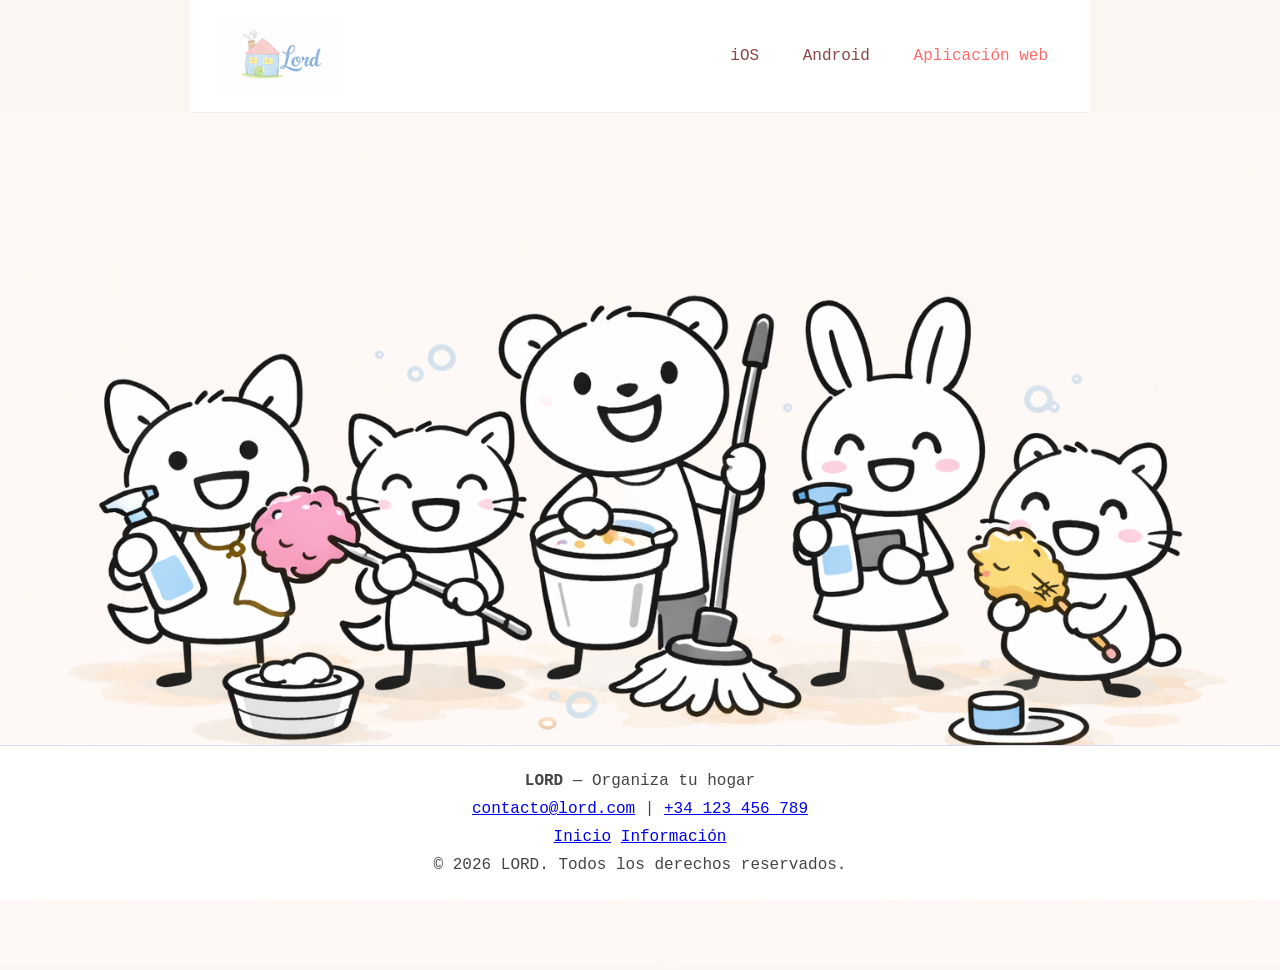
==== index.html @ 85760cb4 "Proyecto Lord" ====
<!DOCTYPE html>
<html lang="en">
<head>
    <meta charset="UTF-8">
    <meta name="viewport" content="width=device-width, initial-scale=1.0">
    <title>Lord</title>
    <link rel="stylesheet" href="CSS/style1.css">
    </head>
<body >
    <header class="header">
        <img src="Imagenes/logolord.png"  src="index.html" alt="Logo Lord" class="logo">

        <nav class="nav">
            <a href="index.html">iOS</a>
            <a href="index.html">Android</a>
            <a href="index2.html">Aplicación web</a>
        </nav>
</header>
    
    <div>
        <img src="Imagenes/inicio.png" alt="Inicio" class="imguno">
    </div>  
        
        
    


    <footer>
    <p><strong>LORD</strong> — Organiza tu hogar</p>

                            <p>
                                <a href="mailto:contacto@lord.com">contacto@lord.com</a> |
                                <a href="tel:+34123456789">+34 123 456 789</a>
                            </p>

                            <p>
                                <a href="index.html">Inicio</a>
                                <a href="index3.html">Información</a>
                            </p>

    <p>© 2026 LORD. Todos los derechos reservados.</p>
    </footer>
    
</body>
</html>
---- CSS/style1.css ----
/* =========================
    RESET BÁSICO
========================= */
* {
    box-sizing: border-box;
}

html, body {
    margin: 0;
    padding: 0;
    height: 100%;
}

/* =========================
    BODY
========================= */
body {
    min-height: 100vh;
    display: flex;
    flex-direction: column;

    background-color: #faf7f3;
    font-family: 'Courier Prime', monospace;
    color: #444;

    /* Imagen de fondo decorativa */
    background-repeat: no-repeat;
    background-position: center;
    background-size: 500px;
    }



/* =========================
    HEADER
========================= */
header {
    width: 100%;
    max-width: 900px;
    margin: 0 auto;

    padding: 15px;

    display: flex;
    justify-content: space-between;
    align-items: center;

    border-bottom: 6px solid #e0d7ff;
}
    .header {
    display: flex;
    align-items: center;
    justify-content: space-between;

    padding: 16px 32px;
    background-color: #fff;
    border-bottom: 1px solid #eee;
    }

    .logo {
    width: 120px;
    height: auto;
    }

    .nav a {
    margin-left: 24px;
    color: #894646;
    font-weight: 500;
    }

    .nav a:hover {
    color: #4a617f;
    }

nav a {
    text-decoration: none;
    color: #70a1ff;
    margin: 0 10px;
    font-weight: bold;
}

nav a:last-child {
    color: #ff6b6b;
}


/* ========================= 
    MAIN
========================= */
main {
    flex: 1;

    width: 100%;
    max-width: 900px;
    margin: 0 auto;

    display: flex;
    justify-content: center;
    align-items: center;
}

/* =========================
    FONFDO MAIN 
=========================*/

/*
#bubble {
    background-color:  rgba(67, 66, 66, 0.4);
}
*/

/* =========================
    FORMULARIO
========================= */
.form-container {
    width: 100%;
    max-width: 420px;

    padding: 30px 40px;
    text-align: center;
    
}

input {
    width: 100%;
    margin-bottom: 10px;

    border: 1px solid #ccc;
    border-radius: 8px;
    padding: 8px 10px;

    font-size: 14px;
    outline: none;
}

input:focus {
    border-color: #6b4eff;
}

/* =========================
    FOOTER
========================= */
footer {
    width: 100%;
    padding: 30px 0;
    position: absolute;

    text-align: center;
    border-top: 1px solid #e0d7ff;
    padding: 16px 32px;
    background-color: #fff;
    bottom: 0;
}

footer p {
    margin: 10px 0;
}

footer a:hover {
    text-decoration: underline;
}

/* =========================
    ENCABEZADOS 
========================= */

#myHome {
    text-align: center;
}


/* =========================
    IMAGEN INICIO
========================= */

.imguno {
    width: 100%;   
    justify-self: unset;;    
}

@media (max-width: 768px) {

    .imagen-hero {
    height: 40vh;          /* menos altura en móvil */
    object-position: top; /* prioriza la parte superior */
    }

}
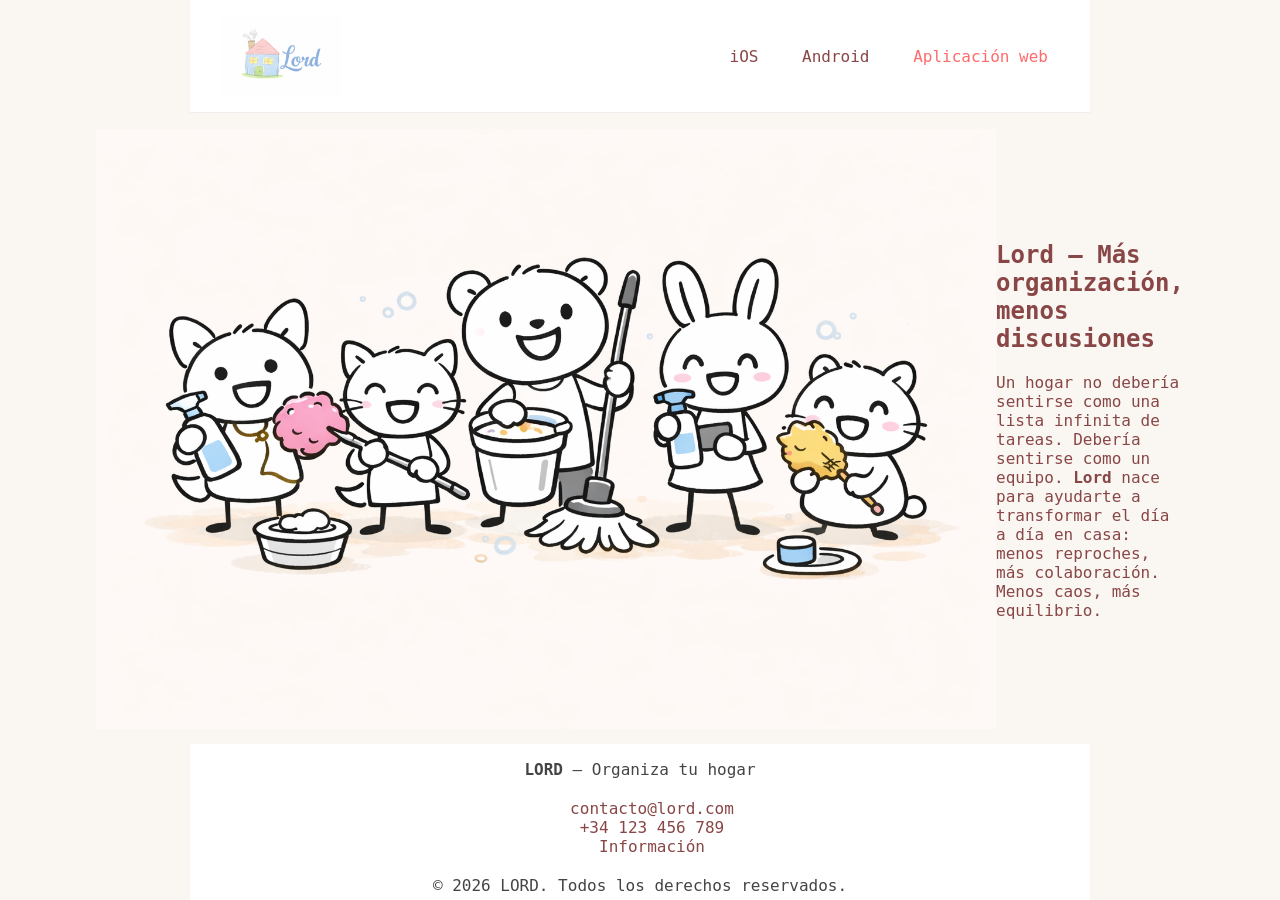
==== commit b1dbf214: "Cambios" ====
--- a/index.html
+++ b/index.html
@@ -11,32 +11,34 @@
         <img src="Imagenes/logolord.png"  src="index.html" alt="Logo Lord" class="logo">
 
         <nav class="nav">
-            <a href="index.html">iOS</a>
-            <a href="index.html">Android</a>
-            <a href="index2.html">Aplicación web</a>
+            <a href="https://www.apple.com/es/app-store/">iOS</a>
+            <a href="https://play.google.com/store/apps?hl=es">Android</a>
+            <a href="index01.html">Aplicación web</a>
         </nav>
-</header>
-    
-    <div>
-        <img src="Imagenes/inicio.png" alt="Inicio" class="imguno">
-    </div>  
-        
-        
-    
+    </header>
+    <main id="fondo">
 
 
-    <footer>
+        <img src="Imagenes/inicio.png" alt="Inicio" class="imguno">
+        
+        <section class="features">
+            <h2>Lord – Más organización, menos discusiones</h2>
+            <p class="discucion">
+                Un hogar no debería sentirse como una lista infinita de tareas.
+                Debería sentirse como un equipo.
+                <strong>Lord</strong>  nace para ayudarte a transformar el día a día en casa: menos reproches, más colaboración. Menos caos, más equilibrio.
+            </p>
+        </section>
+        </main>
+    <footer class="footer">
     <p><strong>LORD</strong> — Organiza tu hogar</p>
 
                             <p>
-                                <a href="mailto:contacto@lord.com">contacto@lord.com</a> |
-                                <a href="tel:+34123456789">+34 123 456 789</a>
+                                <a href="mailto:contacto@lord.com">contacto@lord.com</a> <br>
+                                <a href="tel:+34123456789">+34 123 456 789</a><br>
+                                <a href="index3.html">Información</a>
                             </p>
 
-                            <p>
-                                <a href="index.html">Inicio</a>
-                                <a href="index3.html">Información</a>
-                            </p>
 
     <p>© 2026 LORD. Todos los derechos reservados.</p>
     </footer>
--- a/CSS/style1.css
+++ b/CSS/style1.css
@@ -35,28 +35,21 @@
 /* =========================
     HEADER
 ========================= */
-header {
-    width: 100%;
-    max-width: 900px;
-    margin: 0 auto;
-
-    padding: 15px;
-
-    display: flex;
+    header {
+    width: 100%;
+    max-width: 900px;
+    margin: 0 auto;
+
+    padding: 16px 32px;
+
+    display: flex;
+    align-items: center;
     justify-content: space-between;
-    align-items: center;
-
-    border-bottom: 6px solid #e0d7ff;
-}
-    .header {
-    display: flex;
-    align-items: center;
-    justify-content: space-between;
-
-    padding: 16px 32px;
+    
     background-color: #fff;
     border-bottom: 1px solid #eee;
     }
+    
 
     .logo {
     width: 120px;
@@ -73,16 +66,16 @@
     color: #4a617f;
     }
 
-nav a {
+    nav a {
     text-decoration: none;
-    color: #70a1ff;
+    color: #ff6b6b;
     margin: 0 10px;
-    font-weight: bold;
-}
-
-nav a:last-child {
+    font-weight: bold;  
+    }
+
+    nav a:last-child {
     color: #ff6b6b;
-}
+    }
 
 
 /* ========================= 
@@ -98,18 +91,26 @@
     display: flex;
     justify-content: center;
     align-items: center;
-}
+    color: #894646;
+    }
+
+
 
 /* =========================
     FONFDO MAIN 
 =========================*/
-
-/*
-#bubble {
-    background-color:  rgba(67, 66, 66, 0.4);
-}
-*/
-
+    .fondo{
+    flex: 1;
+    width: 100%;
+    max-width: 900px;
+    margin: 0 auto;
+
+    display: flex;
+    justify-content: center;
+    align-items: center;
+    color: #894646;
+    }
+    
 /* =========================
     FORMULARIO
 ========================= */
@@ -122,11 +123,11 @@
     
 }
 
-input {
+    input {
     width: 100%;
     margin-bottom: 10px;
 
-    border: 1px solid #ccc;
+    border: 1px solid #f7f7f7;
     border-radius: 8px;
     padding: 8px 10px;
 
@@ -134,56 +135,81 @@
     outline: none;
 }
 
-input:focus {
-    border-color: #6b4eff;
-}
-
+    input:focus {
+    border-color: #ff6b6b;
+    }
+
+    .submit-btn a {
+        color: #894646;
+    }
+
+    .login-link a {
+        color: #894646;
+    }
 /* =========================
     FOOTER
 ========================= */
-footer {
-    width: 100%;
-    padding: 30px 0;
-    position: absolute;
-
+    footer {
+    width: 100%;
+    max-width: 900px;
+    margin: 0 auto;
+    display: flex;
+    align-items: center;
+    
+    flex-direction: column;
+    background-color: #fff;
+    border-bottom: 1px solid #ffffff;
+    }
+    
+
+    .footer a {
+    margin-left: 24px;
+    color: #894646;
+    font-weight: 500;
+    }
+
+    .footer a:hover {
+    color: #4a617f;
+    }
+
+    footer a {
+    text-decoration: none;
+    margin: 0 0px;
+    font-weight: bold;
+    }
+
+
+    footer a:last-child {
+    color: #894646;
+    }
+    footer p {
+        margin-bottom: 4px;
+        text-align: center;
+    }
+
+
+/* =========================
+    ENCABEZADOS 
+========================= */
+
+    #myHome {
     text-align: center;
-    border-top: 1px solid #e0d7ff;
-    padding: 16px 32px;
-    background-color: #fff;
-    bottom: 0;
-}
-
-footer p {
-    margin: 10px 0;
-}
-
-footer a:hover {
-    text-decoration: underline;
-}
-
-/* =========================
-    ENCABEZADOS 
-========================= */
-
-#myHome {
-    text-align: center;
-}
+    }
 
 
 /* =========================
     IMAGEN INICIO
 ========================= */
 
-.imguno {
+    .imguno {
     width: 100%;   
     justify-self: unset;;    
-}
-
-@media (max-width: 768px) {
+    }
+
+    @media (max-width: 768px) {
 
     .imagen-hero {
     height: 40vh;          /* menos altura en móvil */
     object-position: top; /* prioriza la parte superior */
     }
-
-}
+    }
